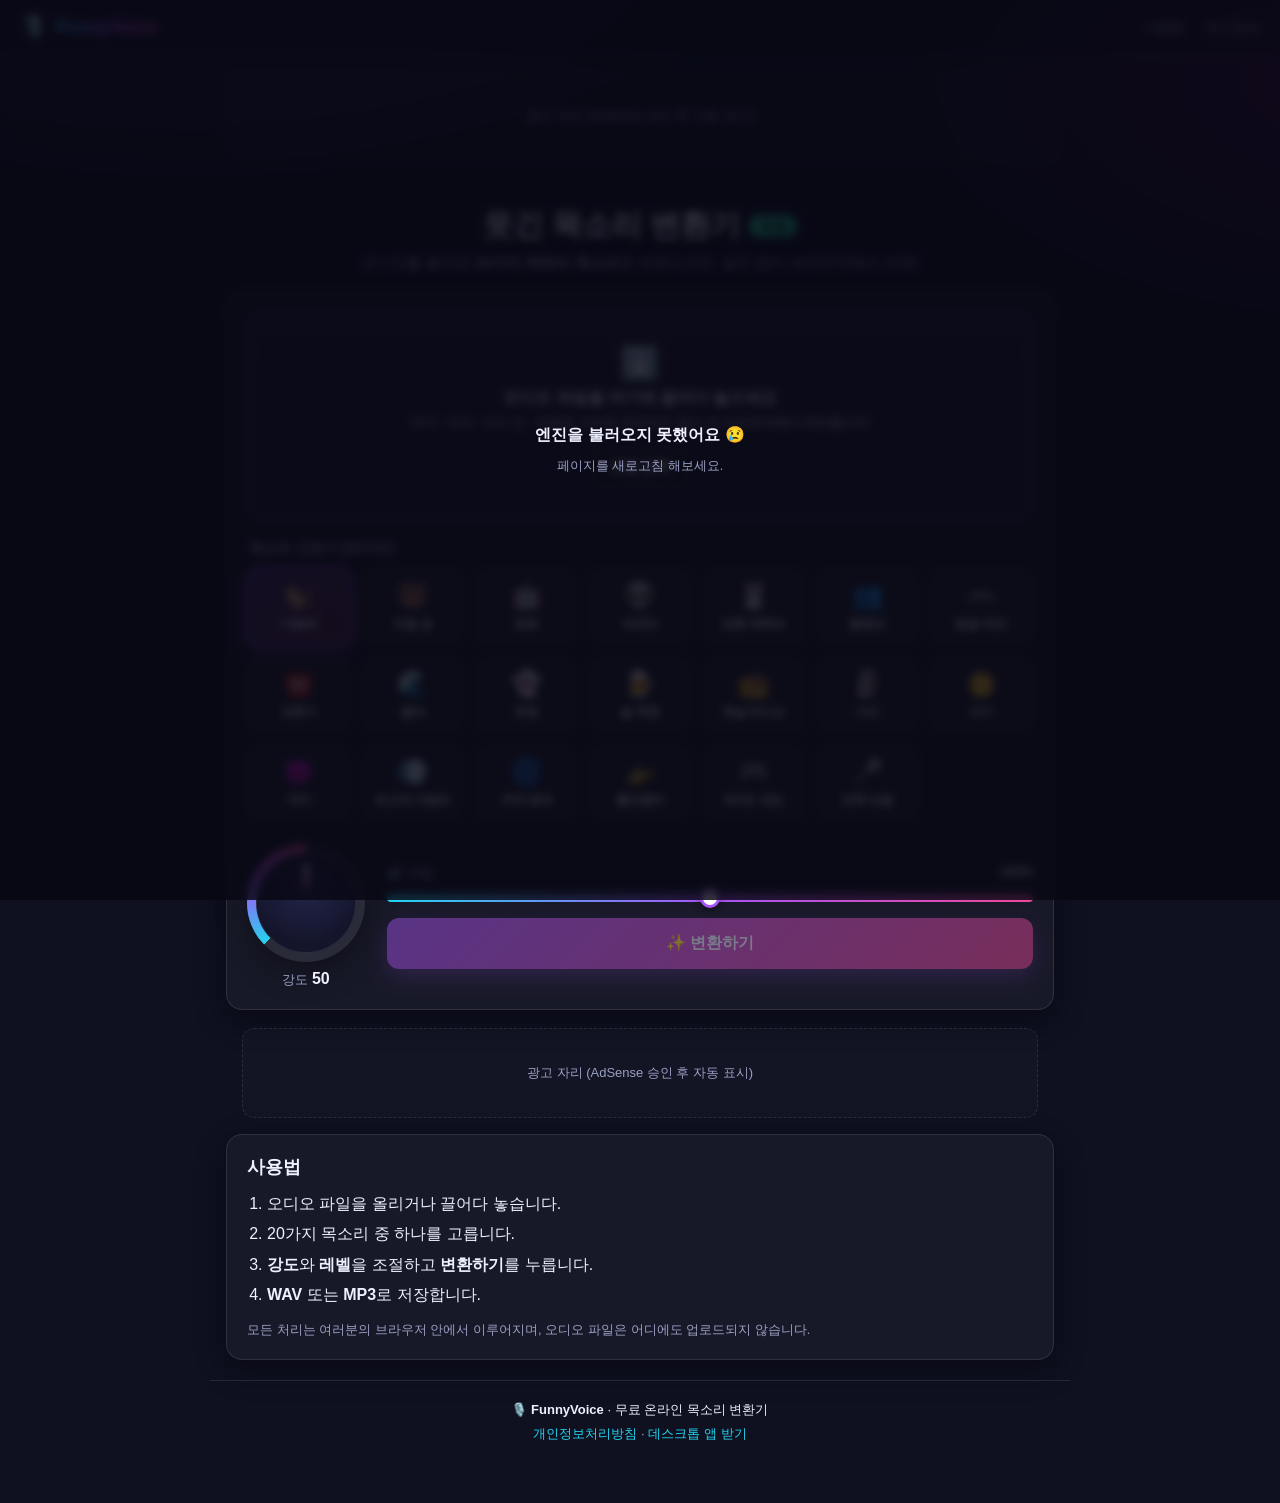
==== index.html @ f2d0bb31 "FunnyVoice 웹 버전 1.0 — 브라우저 기반 목소리 변환기 (ffmpeg.wasm)" ====
<!DOCTYPE html>
<html lang="ko">
<head>
  <meta charset="UTF-8" />
  <meta name="viewport" content="width=device-width, initial-scale=1, maximum-scale=1" />
  <title>FunnyVoice — 무료 웃긴 목소리 변환기</title>
  <meta name="description" content="오디오를 올리면 20가지 웃긴 캐릭터 목소리로 바꿔주는 무료 온라인 도구. 설치 없이 브라우저에서 바로. 다람쥐·로봇·외계인·악마 등." />
  <link rel="stylesheet" href="styles.css" />
  <link rel="icon" href="data:image/svg+xml,<svg xmlns='http://www.w3.org/2000/svg' viewBox='0 0 100 100'><text y='.9em' font-size='90'>🎙️</text></svg>" />

  <!-- ▼▼▼ Google AdSense (승인 후 아래 ca-pub-XXXX 를 본인 게시자 ID로 교체) ▼▼▼ -->
  <!-- <script async src="https://pagead2.googlesyndication.com/pagead/js/adsbygoogle.js?client=ca-pub-XXXXXXXXXXXXXXXX" crossorigin="anonymous"></script> -->
  <!-- ▲▲▲ -->
</head>
<body>
  <header class="site-header">
    <div class="brand">
      <span class="brand-logo">🎙️</span>
      <span class="brand-name">FunnyVoice</span>
    </div>
    <nav class="site-nav">
      <a href="#how">사용법</a>
      <a href="privacy.html">개인정보</a>
    </nav>
  </header>

  <!-- 상단 광고 -->
  <div class="ad-slot ad-top" aria-label="광고">
    <!-- <ins class="adsbygoogle" style="display:block" data-ad-client="ca-pub-XXXXXXXXXXXXXXXX" data-ad-slot="0000000000" data-ad-format="auto" data-full-width-responsive="true"></ins>
    <script>(adsbygoogle = window.adsbygoogle || []).push({});</script> -->
    <span class="ad-placeholder">광고 자리 (AdSense 승인 후 자동 표시)</span>
  </div>

  <main class="wrap">
    <section class="hero">
      <h1>웃긴 목소리 변환기 <span class="free-badge">무료</span></h1>
      <p>오디오를 올리면 <b>20가지 캐릭터 목소리</b>로 바꿔드려요. 설치 없이 브라우저에서 바로!</p>
    </section>

    <section class="tool card">
      <!-- 드롭존 -->
      <div id="dropzone" class="dropzone">
        <div class="dz-icon">⬇️</div>
        <div class="dz-title">오디오 파일을 여기에 끌어다 놓으세요</div>
        <div class="dz-sub">MP3 · WAV · M4A 등 · <b>파일은 서버로 전송되지 않고 내 브라우저에서 처리됩니다</b></div>
        <button id="pickBtn" class="btn ghost">파일 선택</button>
      </div>

      <div id="fileBar" class="filebar hidden">
        <span class="file-emoji">🎵</span>
        <div class="file-meta">
          <div id="fileName" class="file-name">—</div>
          <div id="fileDur" class="file-dur"></div>
        </div>
        <button id="changeFileBtn" class="btn ghost small">다른 파일</button>
      </div>

      <!-- 프리셋 -->
      <div class="section-title">목소리 고르기 <span id="presetCount" class="muted"></span></div>
      <div id="presetGrid" class="preset-grid"></div>

      <!-- 조절 -->
      <div class="controls">
        <div class="knob-col">
          <div id="knob" class="knob" role="slider" tabindex="0"
               aria-label="강도" aria-valuemin="0" aria-valuemax="100" aria-valuenow="50">
            <div class="knob-face"><div id="knobPointer" class="knob-pointer"></div></div>
          </div>
          <div class="ctl-label">강도 <b id="knobValue">50</b></div>
        </div>

        <div class="sliders-col">
          <div class="slider-row">
            <div class="slider-head"><span>🔊 레벨</span><b id="levelValue">100%</b></div>
            <input id="levelSlider" class="slider" type="range" min="0" max="200" value="100" />
          </div>

          <button id="convertBtn" class="btn primary big" disabled>
            <span id="convertText">✨ 변환하기</span>
          </button>

          <div id="progressWrap" class="progress-wrap hidden">
            <div id="progressBar" class="progress-bar"></div>
          </div>
        </div>
      </div>

      <!-- 결과 -->
      <div id="result" class="result hidden">
        <button id="playBtn" class="btn play"><span class="play-icon">▶</span><span class="play-text">미리듣기</span></button>
        <div class="dl-row">
          <button id="wavBtn" class="btn export">⬇️ WAV 저장</button>
          <button id="mp3Btn" class="btn export">⬇️ MP3 저장</button>
        </div>
      </div>
    </section>

    <!-- 본문 광고 -->
    <div class="ad-slot ad-inline" aria-label="광고">
      <!-- <ins class="adsbygoogle" style="display:block" data-ad-client="ca-pub-XXXXXXXXXXXXXXXX" data-ad-slot="0000000000" data-ad-format="auto" data-full-width-responsive="true"></ins>
      <script>(adsbygoogle = window.adsbygoogle || []).push({});</script> -->
      <span class="ad-placeholder">광고 자리 (AdSense 승인 후 자동 표시)</span>
    </div>

    <section id="how" class="card info">
      <h2>사용법</h2>
      <ol>
        <li>오디오 파일을 올리거나 끌어다 놓습니다.</li>
        <li>20가지 목소리 중 하나를 고릅니다.</li>
        <li><b>강도</b>와 <b>레벨</b>을 조절하고 <b>변환하기</b>를 누릅니다.</li>
        <li><b>WAV</b> 또는 <b>MP3</b>로 저장합니다.</li>
      </ol>
      <p class="muted">모든 처리는 여러분의 브라우저 안에서 이루어지며, 오디오 파일은 어디에도 업로드되지 않습니다.</p>
    </section>
  </main>

  <footer class="site-footer">
    <div>🎙️ <b>FunnyVoice</b> · 무료 온라인 목소리 변환기</div>
    <div class="muted">
      <a href="privacy.html">개인정보처리방침</a> ·
      <a href="https://github.com/gs06130-cpu/FunnyVoice" target="_blank" rel="noopener">데스크톱 앱 받기</a>
    </div>
  </footer>

  <!-- 엔진 로딩 오버레이 -->
  <div id="engineLoading" class="engine-loading">
    <div class="spinner"></div>
    <div class="engine-text">목소리 엔진을 불러오는 중… <span id="enginePct"></span></div>
    <div class="engine-sub">(처음 한 번만 받으며, 다음부터는 빨라집니다)</div>
  </div>

  <div id="toast" class="toast hidden"></div>

  <script src="vendor/ffmpeg/ffmpeg.js"></script>
  <script src="vendor/ffmpeg/util.js"></script>
  <script src="presets.js"></script>
  <script src="app.js"></script>
</body>
</html>
---- styles.css ----
/* FunnyVoice 웹 — 반응형 모던 다크 UI */
:root {
  --bg: #0f1020; --bg2:#16172e;
  --panel: rgba(255,255,255,0.04); --panel2: rgba(255,255,255,0.07);
  --border: rgba(255,255,255,0.10);
  --text:#eef0ff; --muted:#9aa0c3;
  --accent:#a855f7; --accent2:#ec4899; --accent3:#22d3ee; --good:#34d399;
  --radius:16px; --shadow:0 10px 30px rgba(0,0,0,.35);
}
* { box-sizing:border-box; margin:0; padding:0; }
html,body{ min-height:100%; }
body{
  font-family:-apple-system,BlinkMacSystemFont,"Segoe UI",Roboto,"Apple SD Gothic Neo","Malgun Gothic",sans-serif;
  color:var(--text);
  background:
    radial-gradient(1200px 600px at 15% -10%, #2a1b4d 0%, transparent 55%),
    radial-gradient(1000px 500px at 110% 5%, #3a1140 0%, transparent 50%),
    var(--bg);
  padding-bottom:40px;
}
a{ color:var(--accent3); text-decoration:none; } a:hover{ text-decoration:underline; }
.muted{ color:var(--muted); }
.hidden{ display:none !important; }

/* 헤더 */
.site-header{
  display:flex; align-items:center; justify-content:space-between;
  padding:14px 20px; border-bottom:1px solid var(--border);
  background:rgba(10,10,24,.4); backdrop-filter:blur(10px);
  position:sticky; top:0; z-index:20;
}
.brand{ display:flex; align-items:center; gap:9px; }
.brand-logo{ font-size:22px; }
.brand-name{ font-weight:800; font-size:18px;
  background:linear-gradient(90deg,var(--accent3),var(--accent),var(--accent2));
  -webkit-background-clip:text; background-clip:text; color:transparent; }
.site-nav a{ color:var(--muted); margin-left:16px; font-size:14px; }

.wrap{ max-width:860px; margin:0 auto; padding:0 16px; }

/* 광고 슬롯 */
.ad-slot{ max-width:860px; margin:16px auto; padding:0 16px; min-height:90px;
  display:flex; align-items:center; justify-content:center; }
.ad-placeholder{
  width:100%; min-height:90px; border:1px dashed var(--border); border-radius:12px;
  display:flex; align-items:center; justify-content:center;
  color:var(--muted); font-size:13px; background:rgba(255,255,255,.02);
}

/* 히어로 */
.hero{ text-align:center; padding:28px 10px 18px; }
.hero h1{ font-size:30px; font-weight:800; }
.hero p{ color:var(--muted); margin-top:8px; font-size:15px; }
.free-badge{ font-size:14px; vertical-align:middle; background:linear-gradient(135deg,var(--good),#10b981);
  color:#04231a; padding:3px 10px; border-radius:20px; font-weight:800; }

/* 카드 */
.card{ background:var(--panel); border:1px solid var(--border); border-radius:var(--radius);
  padding:20px; box-shadow:var(--shadow); margin-bottom:18px; }

/* 드롭존 */
.dropzone{
  border:2px dashed rgba(168,85,247,.45); border-radius:var(--radius);
  background:linear-gradient(180deg,rgba(168,85,247,.06),rgba(236,72,153,.03));
  padding:30px 20px; text-align:center; cursor:pointer; transition:.18s;
}
.dropzone.drag{ border-color:var(--accent2); background:linear-gradient(180deg,rgba(236,72,153,.16),rgba(168,85,247,.10)); }
.dz-icon{ font-size:32px; } .dz-title{ font-weight:700; font-size:16px; margin-top:6px; }
.dz-sub{ color:var(--muted); font-size:12.5px; margin-top:6px; }
.dropzone .btn{ margin-top:14px; }
.dz-icon,.dz-title,.dz-sub{ pointer-events:none; }

.filebar{ display:flex; align-items:center; gap:12px; background:var(--panel2);
  border:1px solid var(--border); border-radius:var(--radius); padding:12px 14px; }
.file-emoji{ font-size:22px; } .file-meta{ flex:1; min-width:0; }
.file-name{ font-weight:700; white-space:nowrap; overflow:hidden; text-overflow:ellipsis; }
.file-dur{ color:var(--muted); font-size:12px; margin-top:2px; }

.section-title{ font-weight:700; color:var(--muted); font-size:14px; margin:20px 2px 10px; }

/* 프리셋 그리드 */
.preset-grid{ display:grid; grid-template-columns:repeat(auto-fill,minmax(96px,1fr)); gap:10px; }
.preset{ background:var(--panel); border:1px solid var(--border); border-radius:14px;
  padding:12px 6px; text-align:center; cursor:pointer; transition:.12s; }
.preset:hover{ transform:translateY(-2px); background:var(--panel2); }
.preset .p-emoji{ font-size:25px; } .preset .p-name{ font-size:12px; font-weight:600; margin-top:6px; }
.preset.active{ border-color:transparent;
  background:linear-gradient(135deg,rgba(168,85,247,.28),rgba(236,72,153,.24));
  box-shadow:0 0 0 1.5px var(--accent),0 8px 20px rgba(168,85,247,.25); }

/* 조절 영역 */
.controls{ display:flex; gap:22px; align-items:center; margin-top:22px; flex-wrap:wrap; }
.knob-col{ display:flex; flex-direction:column; align-items:center; gap:8px; }
.sliders-col{ flex:1; min-width:220px; display:flex; flex-direction:column; gap:12px; }
.ctl-label{ color:var(--muted); font-size:13px; } .ctl-label b{ color:var(--text); font-size:16px; }

.knob{ width:118px; height:118px; border-radius:50%;
  background:conic-gradient(from 225deg, var(--accent3) 0deg, var(--accent) 67deg, var(--accent2) 135deg, rgba(255,255,255,.08) 135deg 360deg);
  padding:9px; cursor:ns-resize; box-shadow:var(--shadow); touch-action:none; }
.knob:focus{ outline:2px solid var(--accent3); outline-offset:3px; }
.knob-face{ position:relative; width:100%; height:100%; border-radius:50%;
  background:radial-gradient(circle at 50% 35%, #23244a, #14152b 70%);
  border:1px solid rgba(255,255,255,.08); }
.knob-pointer{ position:absolute; top:10px; left:50%; width:5px; height:24px; margin-left:-2.5px;
  border-radius:4px; background:linear-gradient(var(--text),var(--accent2)); transform-origin:50% 49px; }

.slider-row{ } .slider-head{ display:flex; justify-content:space-between; font-size:13px; color:var(--muted); margin-bottom:6px; }
.slider-head b{ color:var(--text); }
.slider{ -webkit-appearance:none; appearance:none; width:100%; height:8px; border-radius:20px;
  background:linear-gradient(90deg,var(--accent3),var(--accent) 50%,var(--accent2)); cursor:pointer; }
.slider::-webkit-slider-thumb{ -webkit-appearance:none; width:20px; height:20px; border-radius:50%;
  background:#fff; border:3px solid var(--accent); box-shadow:0 2px 8px rgba(0,0,0,.4); }
.slider::-moz-range-thumb{ width:20px; height:20px; border-radius:50%; background:#fff; border:3px solid var(--accent); }

/* 버튼 */
.btn{ font-family:inherit; font-weight:700; color:var(--text); border:1px solid var(--border);
  background:var(--panel2); border-radius:12px; padding:11px 16px; cursor:pointer; transition:.1s; font-size:14px; }
.btn:hover:not(:disabled){ filter:brightness(1.12); } .btn:active:not(:disabled){ transform:translateY(1px); }
.btn:disabled{ opacity:.45; cursor:not-allowed; }
.btn.ghost{ background:transparent; } .btn.small{ padding:7px 12px; font-size:12.5px; }
.btn.primary{ border:none; background:linear-gradient(135deg,var(--accent),var(--accent2));
  box-shadow:0 8px 22px rgba(168,85,247,.35); }
.btn.big{ padding:15px; font-size:16px; }
.btn.play{ display:flex; align-items:center; justify-content:center; gap:8px; width:100%;
  border:none; background:linear-gradient(135deg,var(--accent),var(--accent2)); padding:13px; font-size:15px; }
.btn.export{ border:1px solid rgba(52,211,153,.4); background:rgba(52,211,153,.10); }
.btn.export:hover:not(:disabled){ background:rgba(52,211,153,.18); }

.progress-wrap{ height:8px; border-radius:20px; background:rgba(255,255,255,.08); overflow:hidden; }
.progress-bar{ height:100%; width:0%; border-radius:20px;
  background:linear-gradient(90deg,var(--accent3),var(--accent2)); transition:width .15s; }

.result{ margin-top:20px; padding-top:18px; border-top:1px solid var(--border);
  display:flex; flex-direction:column; gap:12px; }
.dl-row{ display:grid; grid-template-columns:1fr 1fr; gap:10px; }

/* 정보 */
.info h2{ font-size:18px; margin-bottom:10px; } .info ol{ padding-left:20px; line-height:1.9; }
.info p{ margin-top:10px; font-size:13px; }

/* 푸터 */
.site-footer{ max-width:860px; margin:20px auto 0; padding:20px 16px; text-align:center;
  border-top:1px solid var(--border); font-size:13px; }
.site-footer .muted{ margin-top:6px; }

/* 엔진 로딩 */
.engine-loading{ position:fixed; inset:0; z-index:60; background:rgba(8,8,20,.82); backdrop-filter:blur(4px);
  display:flex; flex-direction:column; align-items:center; justify-content:center; gap:12px; text-align:center; padding:20px; }
.spinner{ width:48px; height:48px; border-radius:50%; border:4px solid rgba(255,255,255,.15);
  border-top-color:var(--accent2); animation:spin .8s linear infinite; }
@keyframes spin{ to{ transform:rotate(360deg); } }
.engine-text{ font-weight:700; } .engine-sub{ color:var(--muted); font-size:12.5px; }

/* 토스트 */
.toast{ position:fixed; bottom:20px; left:50%; transform:translateX(-50%);
  background:#1c1d38; border:1px solid var(--border); padding:12px 18px; border-radius:12px;
  font-size:13.5px; font-weight:600; box-shadow:var(--shadow); z-index:70; }
.toast.good{ border-color:rgba(52,211,153,.5); } .toast.bad{ border-color:rgba(248,113,113,.5); }

@media (max-width:560px){
  .hero h1{ font-size:24px; } .controls{ gap:16px; }
  .knob-col{ width:100%; } .sliders-col{ min-width:0; width:100%; }
}
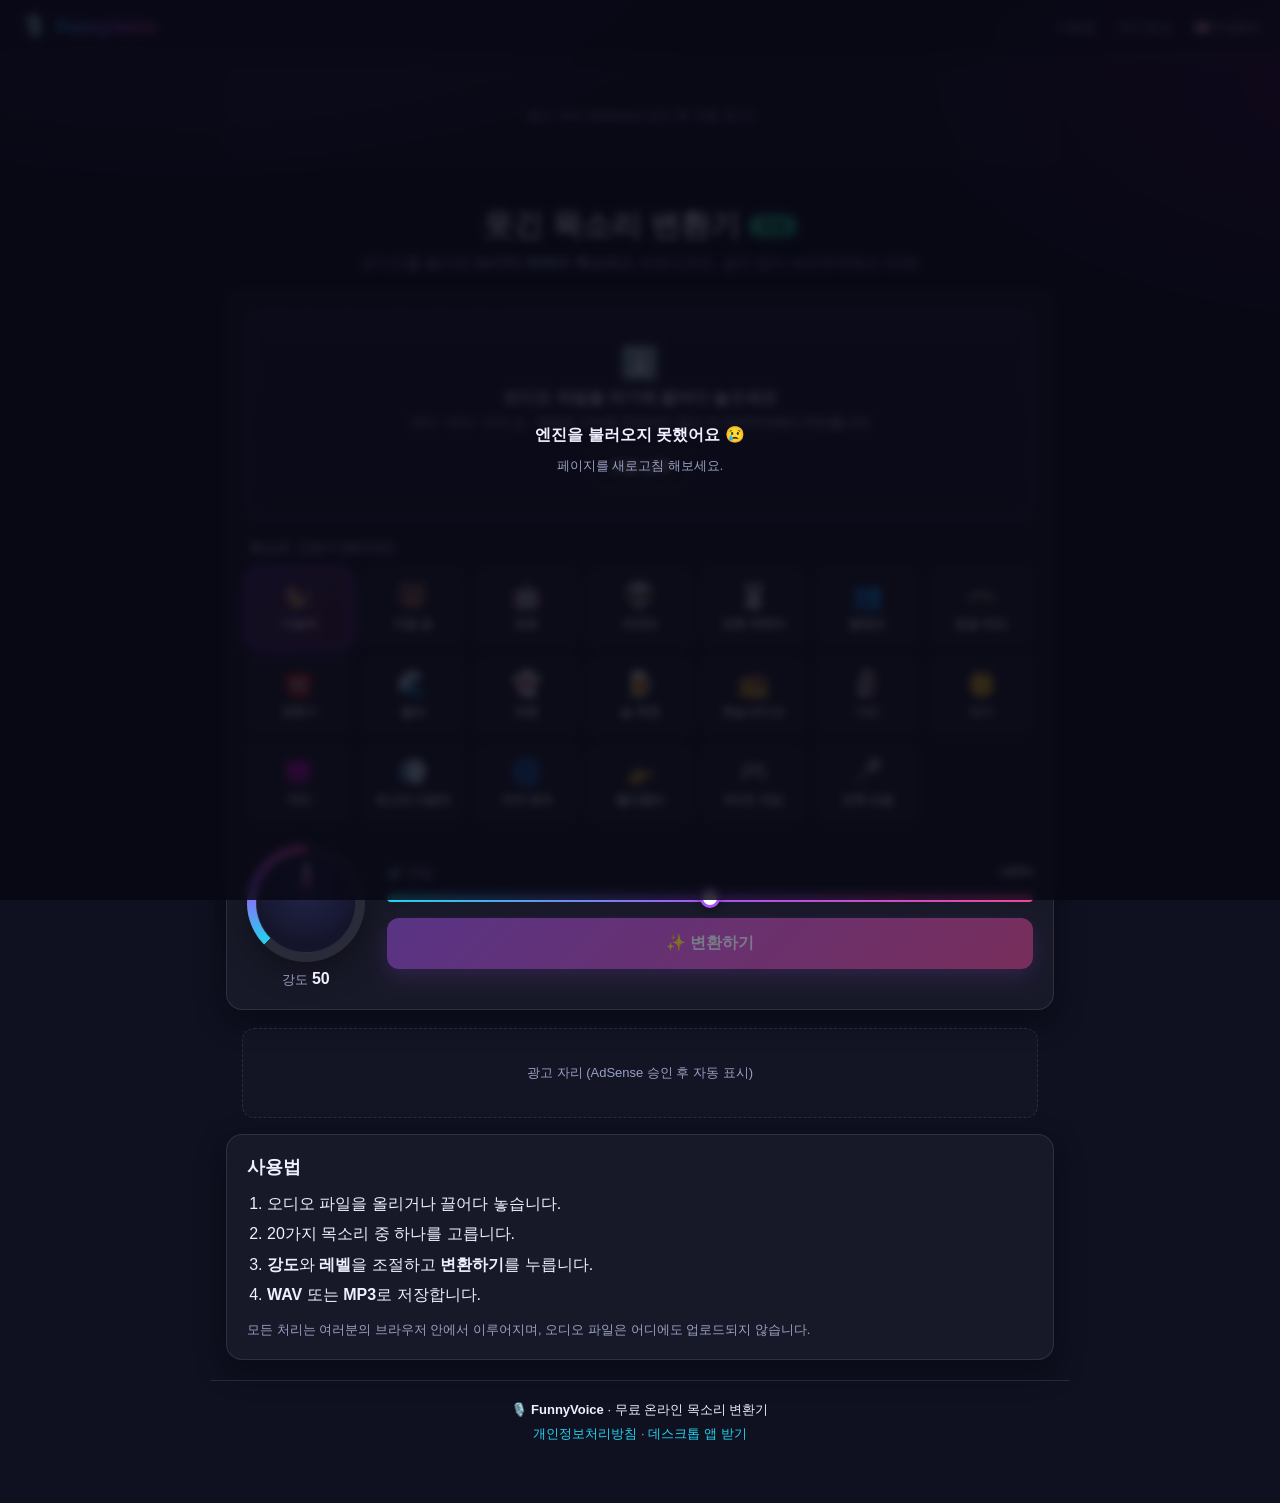
==== commit e70302bb: "영어 버전 추가 (en.html, privacy-en.html) + 다국어 지원 + 언어 전환" ====
--- a/index.html
+++ b/index.html
@@ -21,6 +21,7 @@
     <nav class="site-nav">
       <a href="#how">사용법</a>
       <a href="privacy.html">개인정보</a>
+      <a href="en.html">🇺🇸 English</a>
     </nav>
   </header>
 
@@ -125,8 +126,8 @@
   <!-- 엔진 로딩 오버레이 -->
   <div id="engineLoading" class="engine-loading">
     <div class="spinner"></div>
-    <div class="engine-text">목소리 엔진을 불러오는 중… <span id="enginePct"></span></div>
-    <div class="engine-sub">(처음 한 번만 받으며, 다음부터는 빨라집니다)</div>
+    <div class="engine-text">목소리 엔진 준비 중… <span id="enginePct"></span></div>
+    <div class="engine-sub">처음 한 번만 받는 파일이에요 (약 9MB) · 다음부터는 즉시 시작됩니다</div>
   </div>
 
   <div id="toast" class="toast hidden"></div>
